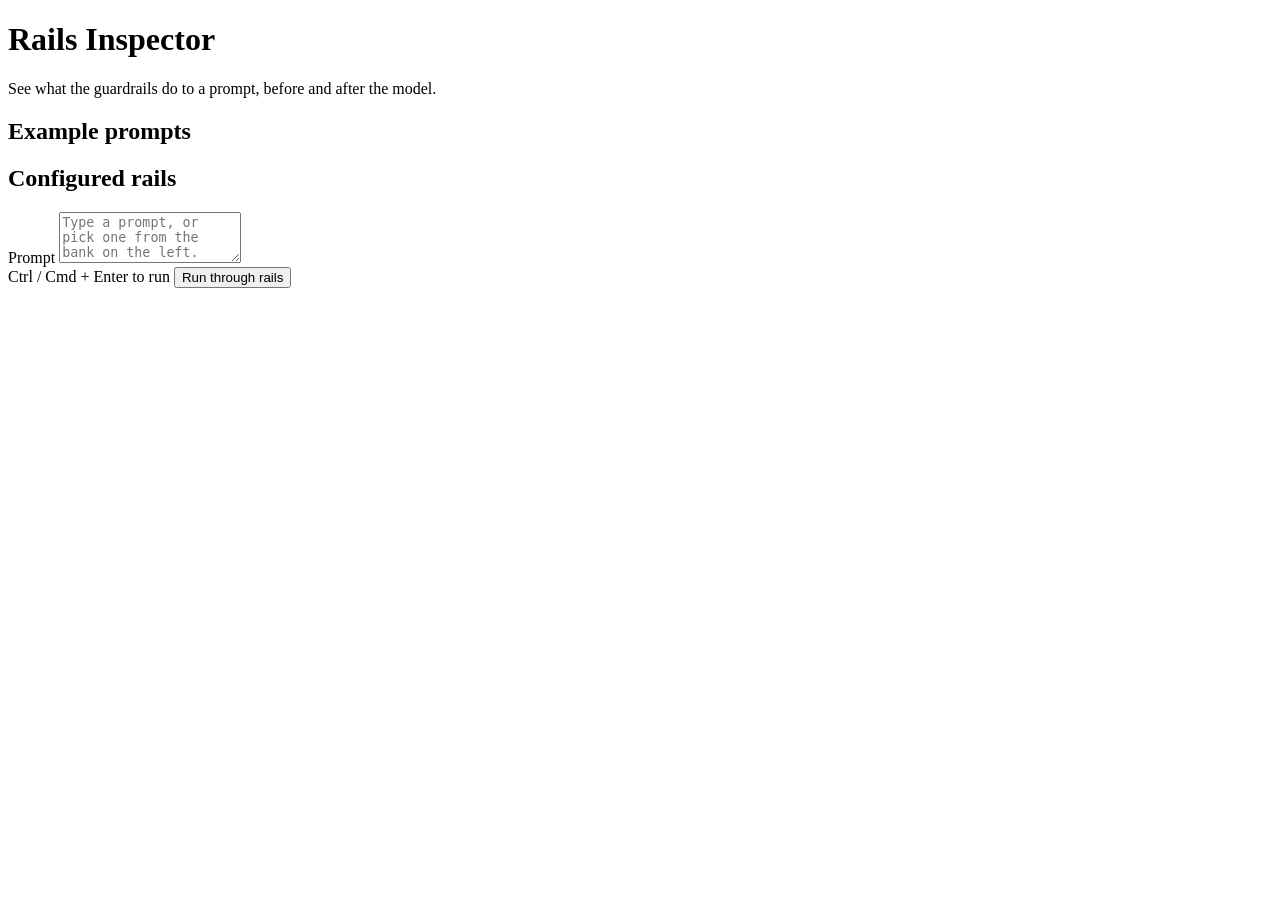
==== examples/rails_inspector/static/index.html @ 28b211d3 "feat(examples): add Rails Inspector UI for visualizing rail effects on prompts Signed-off-by: Cursor" ====
<!doctype html>
<html lang="en">
    <head>
        <meta charset="utf-8" />
        <meta name="viewport" content="width=device-width, initial-scale=1" />
        <title>NeMo Guardrails Rails Inspector</title>
        <link rel="stylesheet" href="/static/styles.css" />
    </head>
    <body>
        <header class="topbar">
            <div>
                <h1>Rails Inspector</h1>
                <p class="subtitle">See what the guardrails do to a prompt, before and after the model.</p>
            </div>
            <dl class="config-summary" id="config-summary"></dl>
        </header>

        <main class="layout">
            <aside class="sidebar">
                <section>
                    <h2>Example prompts</h2>
                    <div id="prompt-bank" class="prompt-bank"></div>
                </section>
                <section>
                    <h2>Configured rails</h2>
                    <div id="rails-summary" class="rails-summary"></div>
                </section>
            </aside>

            <section class="workspace">
                <form id="run-form" class="composer">
                    <label class="visually-hidden" for="prompt">Prompt</label>
                    <textarea
                        id="prompt"
                        name="prompt"
                        rows="3"
                        placeholder="Type a prompt, or pick one from the bank on the left."
                        required
                    ></textarea>
                    <div class="composer-actions">
                        <span class="hint">Ctrl / Cmd + Enter to run</span>
                        <button type="submit" id="run-button">Run through rails</button>
                    </div>
                </form>

                <div id="status" class="status" hidden></div>
                <div id="result" class="result" hidden>
                    <div id="verdict" class="verdict"></div>

                    <ol id="pipeline" class="pipeline"></ol>

                    <section class="panel">
                        <h2>Rails that ran</h2>
                        <table class="rails-table">
                            <thead>
                                <tr>
                                    <th>Stage</th>
                                    <th>Rail</th>
                                    <th>Effect</th>
                                    <th>Why</th>
                                    <th class="numeric">Time</th>
                                </tr>
                            </thead>
                            <tbody id="rails-body"></tbody>
                        </table>
                        <p id="stats" class="stats"></p>
                    </section>

                    <details class="panel">
                        <summary>Raw response</summary>
                        <pre id="raw-json"></pre>
                    </details>
                </div>
            </section>
        </main>

        <script src="/static/app.js"></script>
    </body>
</html>
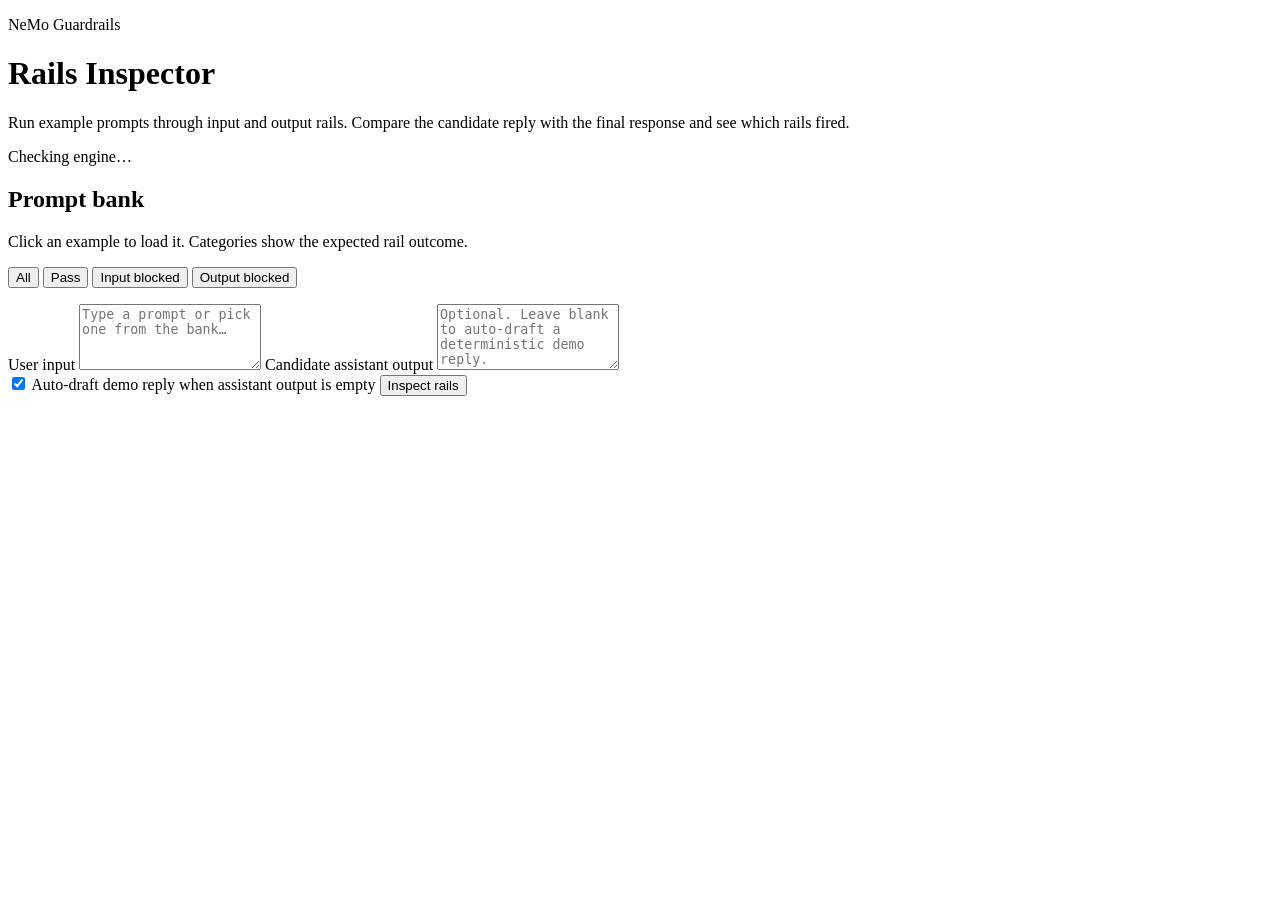
==== commit 9911f086: "feat(examples): add Rails Inspector UI for prompt rail impact Add a small offline-friendly FastAPI f" ====
--- a/examples/rails_inspector/static/index.html
+++ b/examples/rails_inspector/static/index.html
@@ -1,79 +1,101 @@
-<!doctype html>
+<!DOCTYPE html>
 <html lang="en">
-    <head>
-        <meta charset="utf-8" />
-        <meta name="viewport" content="width=device-width, initial-scale=1" />
-        <title>NeMo Guardrails Rails Inspector</title>
-        <link rel="stylesheet" href="/static/styles.css" />
-    </head>
-    <body>
-        <header class="topbar">
-            <div>
-                <h1>Rails Inspector</h1>
-                <p class="subtitle">See what the guardrails do to a prompt, before and after the model.</p>
+  <head>
+    <meta charset="utf-8" />
+    <meta name="viewport" content="width=device-width, initial-scale=1" />
+    <title>Rails Inspector · NeMo Guardrails</title>
+    <link rel="stylesheet" href="/static/styles.css" />
+  </head>
+  <body>
+    <div class="page">
+      <header class="top">
+        <div class="brand">
+          <div class="brand-mark" aria-hidden="true"></div>
+          <div>
+            <p class="eyebrow">NeMo Guardrails</p>
+            <h1>Rails Inspector</h1>
+          </div>
+        </div>
+        <p class="lede">
+          Run example prompts through input and output rails. Compare the candidate
+          reply with the final response and see which rails fired.
+        </p>
+        <div id="health" class="health" data-state="loading">Checking engine…</div>
+      </header>
+
+      <main class="layout">
+        <aside class="bank" aria-label="Example prompts">
+          <div class="panel-head">
+            <h2>Prompt bank</h2>
+            <p>Click an example to load it. Categories show the expected rail outcome.</p>
+          </div>
+          <div class="filters" role="tablist" aria-label="Filter prompts">
+            <button type="button" class="filter is-active" data-filter="all">All</button>
+            <button type="button" class="filter" data-filter="pass">Pass</button>
+            <button type="button" class="filter" data-filter="input-blocked">Input blocked</button>
+            <button type="button" class="filter" data-filter="output-blocked">Output blocked</button>
+          </div>
+          <ul id="prompt-list" class="prompt-list"></ul>
+        </aside>
+
+        <section class="workspace" aria-label="Inspect prompts">
+          <form id="inspect-form" class="composer">
+            <label class="field">
+              <span>User input</span>
+              <textarea id="user-input" rows="4" required placeholder="Type a prompt or pick one from the bank…"></textarea>
+            </label>
+            <label class="field">
+              <span>Candidate assistant output</span>
+              <textarea
+                id="assistant-input"
+                rows="4"
+                placeholder="Optional. Leave blank to auto-draft a deterministic demo reply."
+              ></textarea>
+            </label>
+            <div class="form-row">
+              <label class="check">
+                <input type="checkbox" id="use-demo-reply" checked />
+                <span>Auto-draft demo reply when assistant output is empty</span>
+              </label>
+              <button type="submit" id="run-btn" class="primary">Inspect rails</button>
             </div>
-            <dl class="config-summary" id="config-summary"></dl>
-        </header>
+            <p id="expected" class="expected" hidden></p>
+          </form>
 
-        <main class="layout">
-            <aside class="sidebar">
-                <section>
-                    <h2>Example prompts</h2>
-                    <div id="prompt-bank" class="prompt-bank"></div>
-                </section>
-                <section>
-                    <h2>Configured rails</h2>
-                    <div id="rails-summary" class="rails-summary"></div>
-                </section>
-            </aside>
+          <section id="results" class="results" hidden>
+            <div class="outcome-banner" id="outcome-banner"></div>
 
-            <section class="workspace">
-                <form id="run-form" class="composer">
-                    <label class="visually-hidden" for="prompt">Prompt</label>
-                    <textarea
-                        id="prompt"
-                        name="prompt"
-                        rows="3"
-                        placeholder="Type a prompt, or pick one from the bank on the left."
-                        required
-                    ></textarea>
-                    <div class="composer-actions">
-                        <span class="hint">Ctrl / Cmd + Enter to run</span>
-                        <button type="submit" id="run-button">Run through rails</button>
-                    </div>
-                </form>
+            <div class="compare">
+              <article class="pane">
+                <h3>Input</h3>
+                <pre id="input-view" class="blob"></pre>
+              </article>
+              <article class="pane">
+                <h3>Candidate output</h3>
+                <pre id="candidate-view" class="blob"></pre>
+              </article>
+              <article class="pane">
+                <h3>Final response</h3>
+                <pre id="final-view" class="blob"></pre>
+              </article>
+            </div>
 
-                <div id="status" class="status" hidden></div>
-                <div id="result" class="result" hidden>
-                    <div id="verdict" class="verdict"></div>
+            <div class="rails-panel">
+              <div class="panel-head">
+                <h3>Rails impact</h3>
+                <p id="rails-meta"></p>
+              </div>
+              <div id="rails-list" class="rails-list"></div>
+            </div>
 
-                    <ol id="pipeline" class="pipeline"></ol>
-
-                    <section class="panel">
-                        <h2>Rails that ran</h2>
-                        <table class="rails-table">
-                            <thead>
-                                <tr>
-                                    <th>Stage</th>
-                                    <th>Rail</th>
-                                    <th>Effect</th>
-                                    <th>Why</th>
-                                    <th class="numeric">Time</th>
-                                </tr>
-                            </thead>
-                            <tbody id="rails-body"></tbody>
-                        </table>
-                        <p id="stats" class="stats"></p>
-                    </section>
-
-                    <details class="panel">
-                        <summary>Raw response</summary>
-                        <pre id="raw-json"></pre>
-                    </details>
-                </div>
-            </section>
-        </main>
-
-        <script src="/static/app.js"></script>
-    </body>
+            <details class="raw">
+              <summary>Raw API payload</summary>
+              <pre id="raw-view" class="blob"></pre>
+            </details>
+          </section>
+        </section>
+      </main>
+    </div>
+    <script src="/static/app.js"></script>
+  </body>
 </html>
